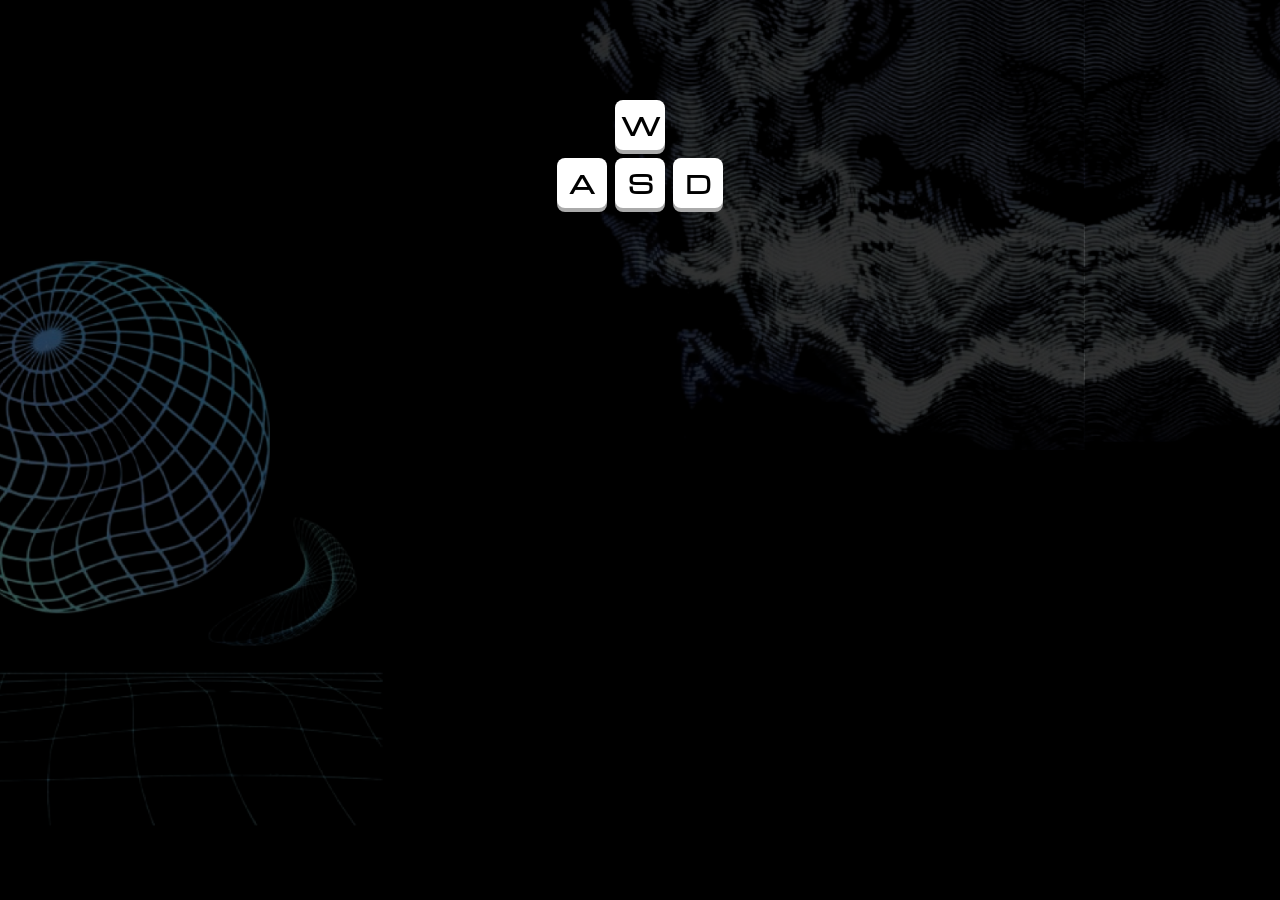
==== index.html @ 13168998 "Add files via upload" ====
<!DOCTYPE html>
<html lang="es">

<head>
    <meta charset="UTF-8">
    <title>Mario ML - Nivel 1</title>
    <link rel="stylesheet" href="style.css">
</head>

<body>

    <div id="juego">
        <!-- Indicador de Teclas (WASD) -->
        <div id="instrucciones-teclas">
            <div class="tecla tecla-w">W</div>
            <div class="fila-teclas">
                <div class="tecla">A</div>
                <div class="tecla">S</div>
                <div class="tecla">D</div>
            </div>
        </div>

        <!-- Modal Machine Learning -->
        <div id="modal-ml" class="oculto">
            <div class="modal-contenido">
                <h2>¿QUÉ ES EL <span style="color: gold;">MACHINE LEARNING?</span></h2>
            </div>
        </div>

        <div id="mundo">
            <!-- Bloques centrados -->
            <div class="bloque obstaculo" style="left: 650px; bottom: 190px; width: 50px; height: 50px;"></div>
            <div class="bloque obstaculo" style="left: 700px; bottom: 190px; width: 50px; height: 50px;"></div>
            <div class="bloque-amarillo obstaculo" style="left: 750px; bottom: 190px; width: 50px; height: 50px;" id="bloque-mensaje-ml"></div>
            <div class="bloque obstaculo" style="left: 800px; bottom: 190px; width: 50px; height: 50px;"></div>
            <div class="bloque obstaculo" style="left: 850px; bottom: 190px; width: 50px; height: 50px;"></div>

            <!-- Tubería de entrada al final de la pantalla -->
            <div id="tubo-entrada" class="obstaculo cañeria-entrada" style="left: 1000px; width: 80px; bottom: -150px ; height: 100px;"></div>
            <!-- Personaje Mario con clase idle inicial -->
            <div id="mario" class="mario-idle"></div>
        </div>

        <div id="piso"></div>
    </div>

    <script src="script.js"></script>
</body>

</html>
---- style.css ----
@import url('https://fonts.googleapis.com/css2?family=Bungee&family=Michroma&display=swap');
* {
    box-sizing: border-box;
}

body {
    margin: 0;
    padding: 0;
    display: flex;
    justify-content: center;
    align-items: center;
    height: 100vh;
    overflow: hidden;
    background-color: #000;
    font-family: 'Michroma', sans-serif;
    font-size: 16px;
    font-weight: bold;
}

#juego {
    width: 100vw;
    max-width: 1920px;
    height: 100vh;
    max-height: 1080px;
    position: relative;
    overflow: hidden;
    background-image: url('img/Frame\ 139.png');
    background-size: cover;
    background-position: center;
}


/* Indicador Teclas WASD */

#instrucciones-teclas {
    position: absolute;
    top: 100px;
    left: 50%;
    transform: translateX(-50%);
    display: flex;
    flex-direction: column;
    align-items: center;
    gap: 8px;
    z-index: 20;
    transition: opacity 0.4s ease;
}

.fila-teclas {
    display: flex;
    gap: 8px;
}

.tecla {
    width: 50px;
    height: 50px;
    background: #ffffff;
    color: #000000;
    border-radius: 8px;
    display: flex;
    justify-content: center;
    align-items: center;
    font-family: 'Michroma', sans-serif;
    font-size: 24px;
    font-weight: bold;
    box-shadow: 0px 4px 0px #aaa;
}

.oculto {
    opacity: 0 !important;
    pointer-events: none !important;
    display: none !important;
}


/* Modal ML */

#modal-ml {
    position: absolute;
    top: 120px;
    left: 50%;
    transform: translateX(-50%);
    z-index: 100;
    text-align: center;
}

.modal-contenido h2 {
    font-family: 'Bungee', cursive;
    color: #ffffff;
    margin: 0 0 8px 0;
    font-size: 33px;
    text-transform: uppercase;
    text-shadow: 2px 2px 4px rgba(0, 0, 0, 0.9);
    background-color: #4e4e4e;
    border: 4px solid #ffffff;
    box-sizing: border-box;
    padding: 42px;
}

.modal-contenido p {
    font-family: 'Michroma', sans-serif;
    color: #cccccc;
    margin: 0;
    font-size: 22px;
}

#mundo {
    height: 100%;
    width: 100%;
    position: absolute;
    top: 0;
    left: 0;
    z-index: 2;
}

#piso {
    width: 100%;
    height: 50px;
    position: absolute;
    bottom: 0;
    left: 0;
    z-index: 10;
    background-image: url('https://i.pinimg.com/736x/2f/87/23/2f87236e7dfb88c1a8561200cdddfe6e.jpg');
    background-size: contain;
    background-repeat: repeat-x;
}


/* === MARIO Y SPRITES === */

#mario {
    width: 48px;
    height: 60px;
    position: absolute;
    bottom: 50px;
    left: 40px;
    background-size: contain;
    background-repeat: no-repeat;
    background-position: bottom center;
    transform-origin: bottom center;
    transition: transform 0.1s;
    z-index: 999;
}


/* Skins y estados de Mario */

#mario.mario-idle {
    background-image: url('https://i2.wp.com/webstockreview.net/images/mario-clipart-pixel-mario-13.png');
}

#mario.mario-corriendo {
    /* Aquí se conectará la sprite sheet de correr que pases */
    background-image: url('https://i2.wp.com/webstockreview.net/images/mario-clipart-pixel-mario-13.png');
}

#mario.mario-saltando {
    background-image: url('https://clipartcraft.com/images/mario-transparent-retro-3.png');
    background-size: 135%;
    background-position: bottom center;
}

#mario.mario-agachado {
    /* Estado para cuando baja por la tubería */
    background-image: url('https://i2.wp.com/webstockreview.net/images/mario-clipart-pixel-mario-13.png');
    transform: scaleY(0.8) !important;
}


/* Animación de entrada por la tubería */

#mario.bajando-tubo {
    transition: bottom 0.8s ease-in, opacity 0.8s ease-in !important;
    bottom: -20px !important;
    opacity: 0;
    z-index: 4;
    /* Pasa por detrás del borde frontal del tubo */
}

.bloque {
    width: 50px;
    height: 50px;
    position: absolute;
    background-image: url('https://i.pinimg.com/1200x/41/b0/98/41b09881e9d7d54f36b519e9cde2a261.jpg');
    background-size: cover;
    background-repeat: no-repeat;
    background-position: center;
    transition: bottom 0.05s ease-out;
}

.bloque-amarillo {
    width: 50px;
    height: 50px;
    position: absolute;
    background-image: url('https://i.pinimg.com/236x/77/e9/43/77e9438bb5fa840004b0de9d6635601c.jpg');
    background-size: cover;
    background-repeat: no-repeat;
    background-position: center;
}

.bloque-amarillo.usado {
    background-image: url('https://i.pinimg.com/736x/83/1c/76/831c76160f5f7f8332c5d16bfaee8db6.jpg');
}

#tubo-entrada {
    position: absolute;
    bottom: -100px;
    /* Escondida abajo */
    transition: bottom 0.6s ease-out;
    background-image: url('https://cdn.pixabay.com/photo/2013/07/12/13/52/super-mario-brothers-147465_1280.png');
    background-size: contain;
    background-repeat: no-repeat;
    background-position: bottom center;
    z-index: 999;
}


/* Estado cuando se golpea el bloque: sube al nivel del suelo */

#tubo-entrada.visible {
    bottom: 50px !important;
}
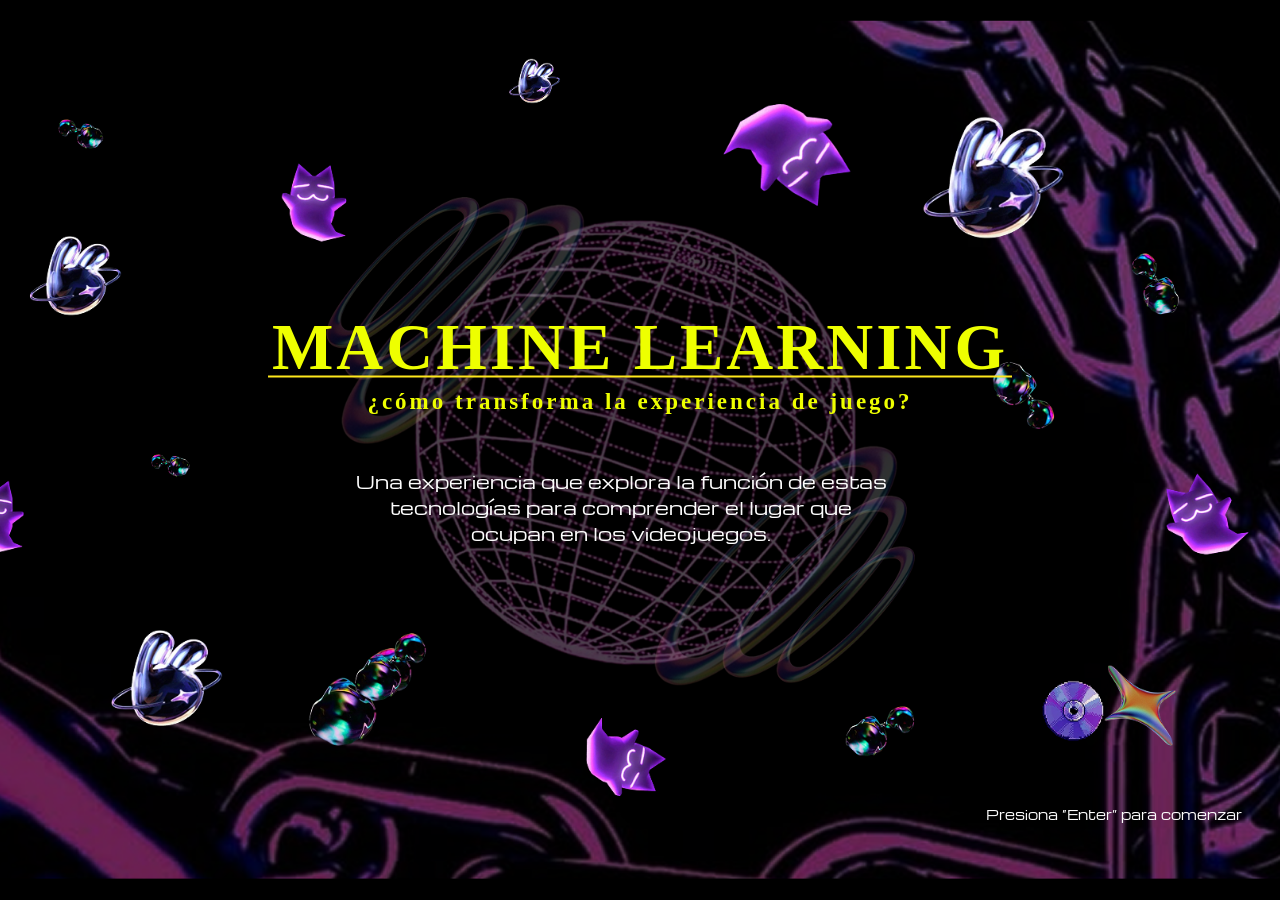
==== commit c8d98032: "Rename inicio.html to index.html" ====
--- a/index.html
+++ b/index.html
@@ -1,50 +1,37 @@
-<!DOCTYPE html>
-<html lang="es">
-
-<head>
-    <meta charset="UTF-8">
-    <title>Mario ML - Nivel 1</title>
-    <link rel="stylesheet" href="style.css">
-</head>
-
-<body>
-
-    <div id="juego">
-        <!-- Indicador de Teclas (WASD) -->
-        <div id="instrucciones-teclas">
-            <div class="tecla tecla-w">W</div>
-            <div class="fila-teclas">
-                <div class="tecla">A</div>
-                <div class="tecla">S</div>
-                <div class="tecla">D</div>
-            </div>
-        </div>
-
-        <!-- Modal Machine Learning -->
-        <div id="modal-ml" class="oculto">
-            <div class="modal-contenido">
-                <h2>¿QUÉ ES EL <span style="color: gold;">MACHINE LEARNING?</span></h2>
-            </div>
-        </div>
-
-        <div id="mundo">
-            <!-- Bloques centrados -->
-            <div class="bloque obstaculo" style="left: 650px; bottom: 190px; width: 50px; height: 50px;"></div>
-            <div class="bloque obstaculo" style="left: 700px; bottom: 190px; width: 50px; height: 50px;"></div>
-            <div class="bloque-amarillo obstaculo" style="left: 750px; bottom: 190px; width: 50px; height: 50px;" id="bloque-mensaje-ml"></div>
-            <div class="bloque obstaculo" style="left: 800px; bottom: 190px; width: 50px; height: 50px;"></div>
-            <div class="bloque obstaculo" style="left: 850px; bottom: 190px; width: 50px; height: 50px;"></div>
-
-            <!-- Tubería de entrada al final de la pantalla -->
-            <div id="tubo-entrada" class="obstaculo cañeria-entrada" style="left: 1000px; width: 80px; bottom: -150px ; height: 100px;"></div>
-            <!-- Personaje Mario con clase idle inicial -->
-            <div id="mario" class="mario-idle"></div>
-        </div>
-
-        <div id="piso"></div>
-    </div>
-
-    <script src="script.js"></script>
-</body>
-
-</html>+<!DOCTYPE html>
+<html lang="en">
+
+<head>
+    <meta charset="UTF-8">
+    <meta name="viewport" content="width=device-width, initial-scale=1.0">
+    <title>Machine Learning Mario</title>
+    <link rel="stylesheet" href="inicio.css">
+</head>
+
+<body>
+    <div class="info">
+
+
+        <div class="texto">
+            <div class="titulo">
+                <div class="contenedor">
+                    <h1> MACHINE LEARNING </h1>
+                    <div class="linea"></div>
+                </div>
+                <h2>¿cómo transforma la experiencia de juego? </h2>
+            </div>
+        </div>
+        <div class="textoabajo">
+            <p>Una experiencia que explora la función de estas tecnologías para comprender el lugar que ocupan en los videojuegos. </p>
+        </div>
+    </div>
+    <div class="instrucciones">
+        <p> Presiona “Enter” para comenzar</p>
+    </div>
+
+    <script src="inicio.js"></script>
+</body>
+
+
+
+</html>
--- a/inicio.css
+++ b/inicio.css
@@ -0,0 +1,86 @@
+        @import url('https://fonts.googleapis.com/css2?family=Bungee&family=Michroma&display=swap');
+        body {
+            background-color: #000000;
+            margin: 0;
+            padding: 0;
+            background-image: url(img/Frame\ 3.png);
+            background-size: cover;
+            background-position: center;
+            background-repeat: no-repeat;
+            background-attachment: fixed;
+        }
+        
+        .info {
+            position: fixed;
+            align-items: center;
+        }
+        
+        .contenedor {
+            width: max-content;
+        }
+        
+        .linea {
+            position: fixed;
+            top: 65%;
+            width: 100%;
+            height: 2px;
+            background-color: rgb(255, 232, 28);
+            transform: translateY(-50%);
+        }
+        
+        .texto h1 {
+            font-size: 65px;
+            letter-spacing: 3px;
+            margin: 4px;
+            text-align: center;
+            white-space: nowrap;
+        }
+        
+        .texto h2 {
+            font-size: 23px;
+            margin: 0;
+            text-align: center;
+            letter-spacing: 3px;
+            white-space: nowrap;
+        }
+        
+        .texto {
+            position: fixed;
+            font-family: 'Bungee', cursive;
+            text-align: center;
+            top: 40%;
+            left: 50%;
+            letter-spacing: 3px;
+            transform: translate(-50%, -50%);
+            color: #eeff00;
+        }
+        
+        .titulo {
+            position: fixed;
+            max-width: 800px;
+            text-align: center;
+            transform: translate(-50%, -50%);
+        }
+        
+        .textoabajo {
+            position: fixed;
+            font-family: michroma;
+            font-size: 18px;
+            align-items: center;
+            align-content: center;
+            text-align: center;
+            top: 50%;
+            right: 30%;
+            max-width: 550px;
+            color: #fdfdfd;
+        }
+        
+        .instrucciones {
+            position: fixed;
+            font-family: michroma;
+            font-size: 13px;
+            text-align: left;
+            top: 88%;
+            right: 3%;
+            color: #fdfdfd;
+        }
